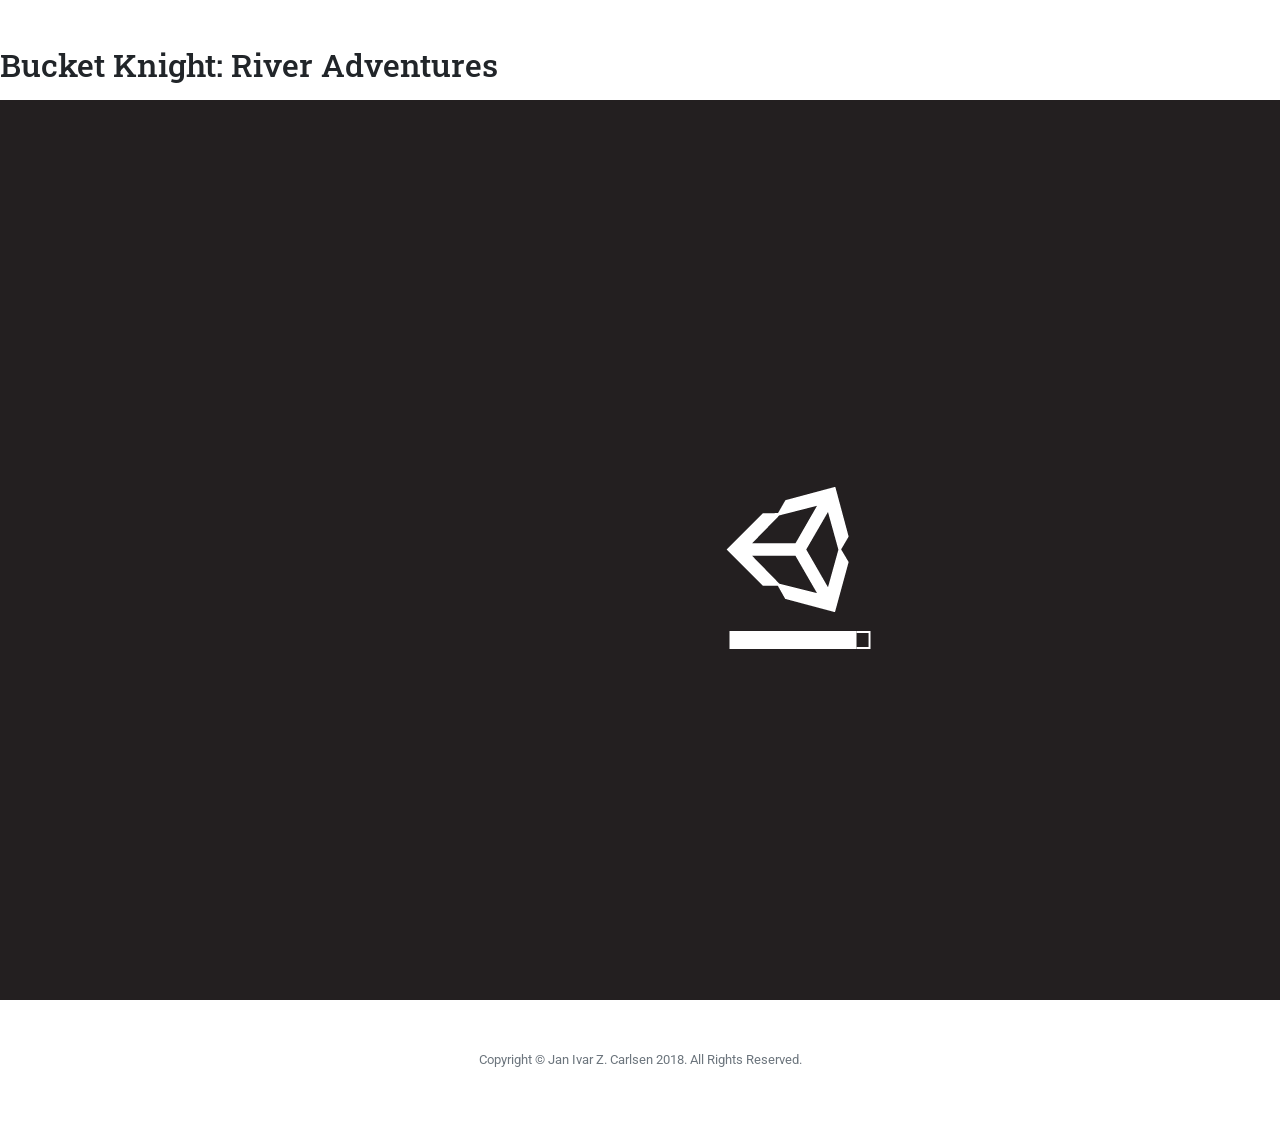
==== games/bucketKnight.html @ afb96f2f "Initial commit" ====
<!doctype html>
<html lang="en">

<head>

    <meta charset="utf-8">
    <meta name="viewport" content="width=device-width, initial-scale=1, shrink-to-fit=no">

    <meta name="description" content="Bucket Knight | WebGL">
    <meta name="author" content="Jan Ivar Z. Carlsen">

    <title>Bucket Knight | WebGL</title>

    <!-- Bootstrap CSS -->
    <link rel="stylesheet" href="../css/bootstrap.min.css">

    <!-- Fonts -->
    <link href="https://fonts.googleapis.com/css?family=Roboto" rel="stylesheet" type="text/css">
    <link href="https://fonts.googleapis.com/css?family=Roboto+Slab" rel="stylesheet" type="text/css">

    <!-- Stylesheets -->
    <link href="../css/main.css" rel="stylesheet">

    <!-- Fav Icon -->
    <link rel="shortcut icon" href="../img/BucketKnightIcon.png">

    <!-- Unity Loader -->
    <script src="UnityLoader.js"></script>
    <script>
        var gameInstance = UnityLoader.instantiate("gameContainer", "BucketKnight/WebGL.json");
    </script>

</head>

<body>

    <div class="wrapper" style="margin: 0 auto; width: 1600px; position: relative;">
        <h2 class="display-5 py-3" style="margin-top: 30px; margin-bottom: 0px">Bucket Knight: River Adventures</h2>
        <div id="gameContainer" style="width: 1600px; height: 900px;"></div>
    </div>

    <footer>
        <div class="container page-footer">
            <div class="row">
                <p class="copyright text-muted small" style="margin-left: auto; margin-right: auto">Copyright &copy; Jan Ivar Z. Carlsen 2018. All Rights Reserved.</p>
            </div>
        </div>
    </footer>

</body>

</html>
---- css/main.css ----
h1,
h2,
h3,
h4,
h5,
h6 {
    font-family: 'Roboto Slab', serif
}

.page-footer {
    padding: 50px 0
}

.lead {
    font-size: 1.3em
}

#content:focus {
    outline: 0
}
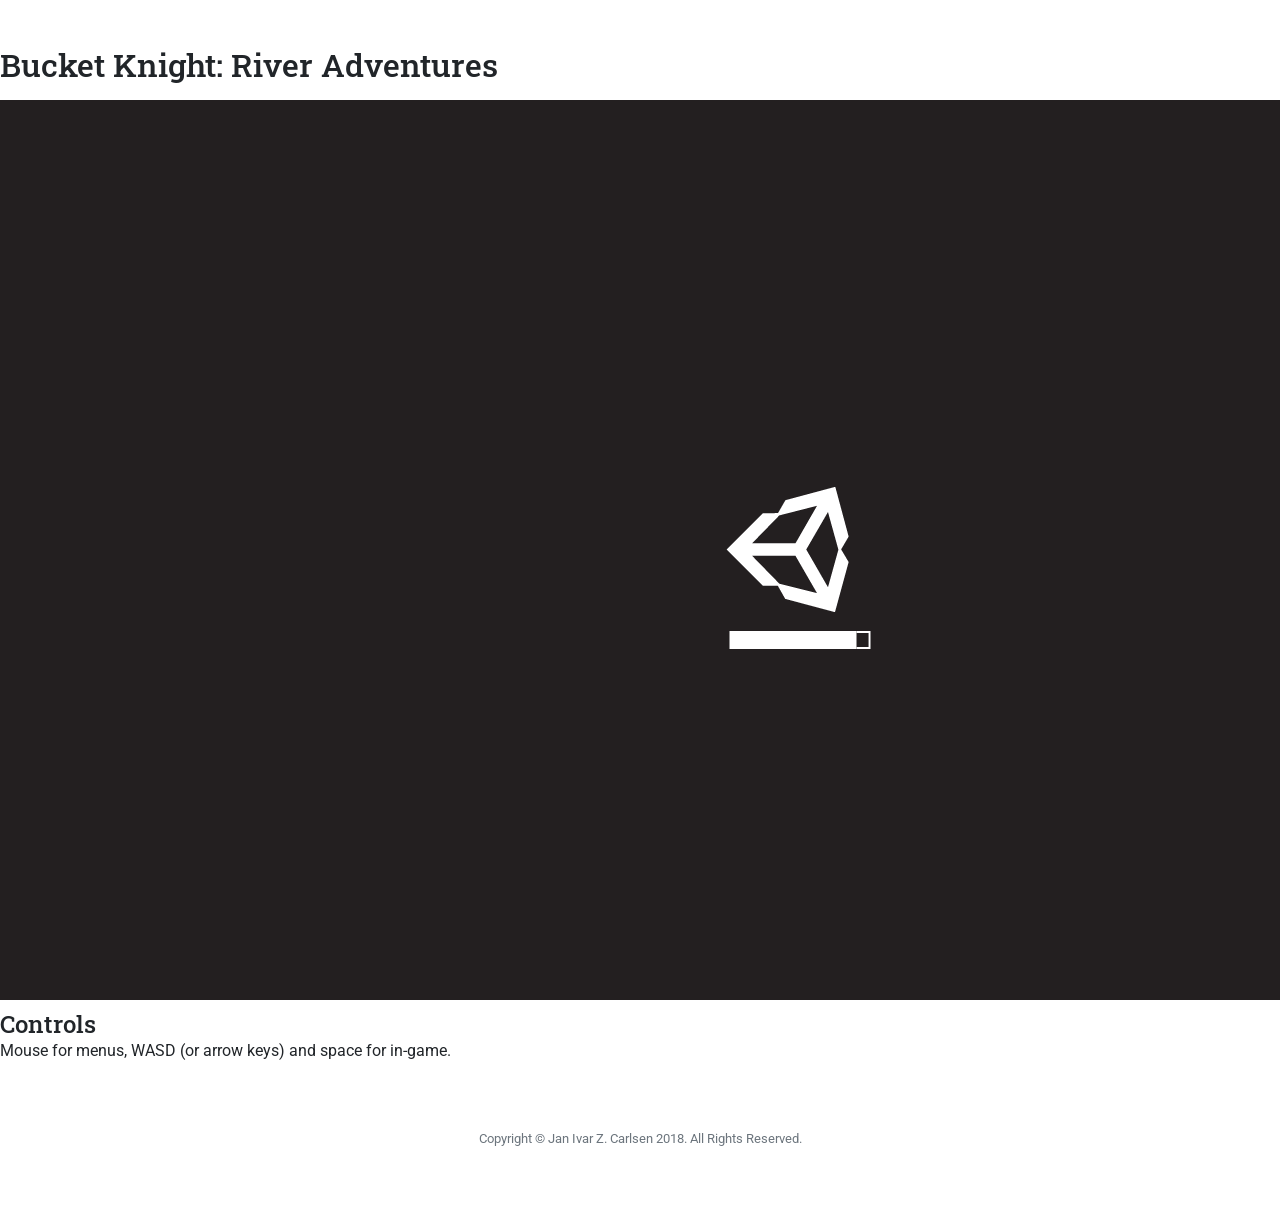
==== commit 0a1a3df6: "Added controls info" ====
--- a/games/bucketKnight.html
+++ b/games/bucketKnight.html
@@ -37,6 +37,8 @@
     <div class="wrapper" style="margin: 0 auto; width: 1600px; position: relative;">
         <h2 class="display-5 py-3" style="margin-top: 30px; margin-bottom: 0px">Bucket Knight: River Adventures</h2>
         <div id="gameContainer" style="width: 1600px; height: 900px;"></div>
+        <h4 style="margin-top: 10px; margin-bottom: 0px">Controls</h4>
+        <p>Mouse for menus, WASD (or arrow keys) and space for in-game.</p>
     </div>
 
     <footer>
